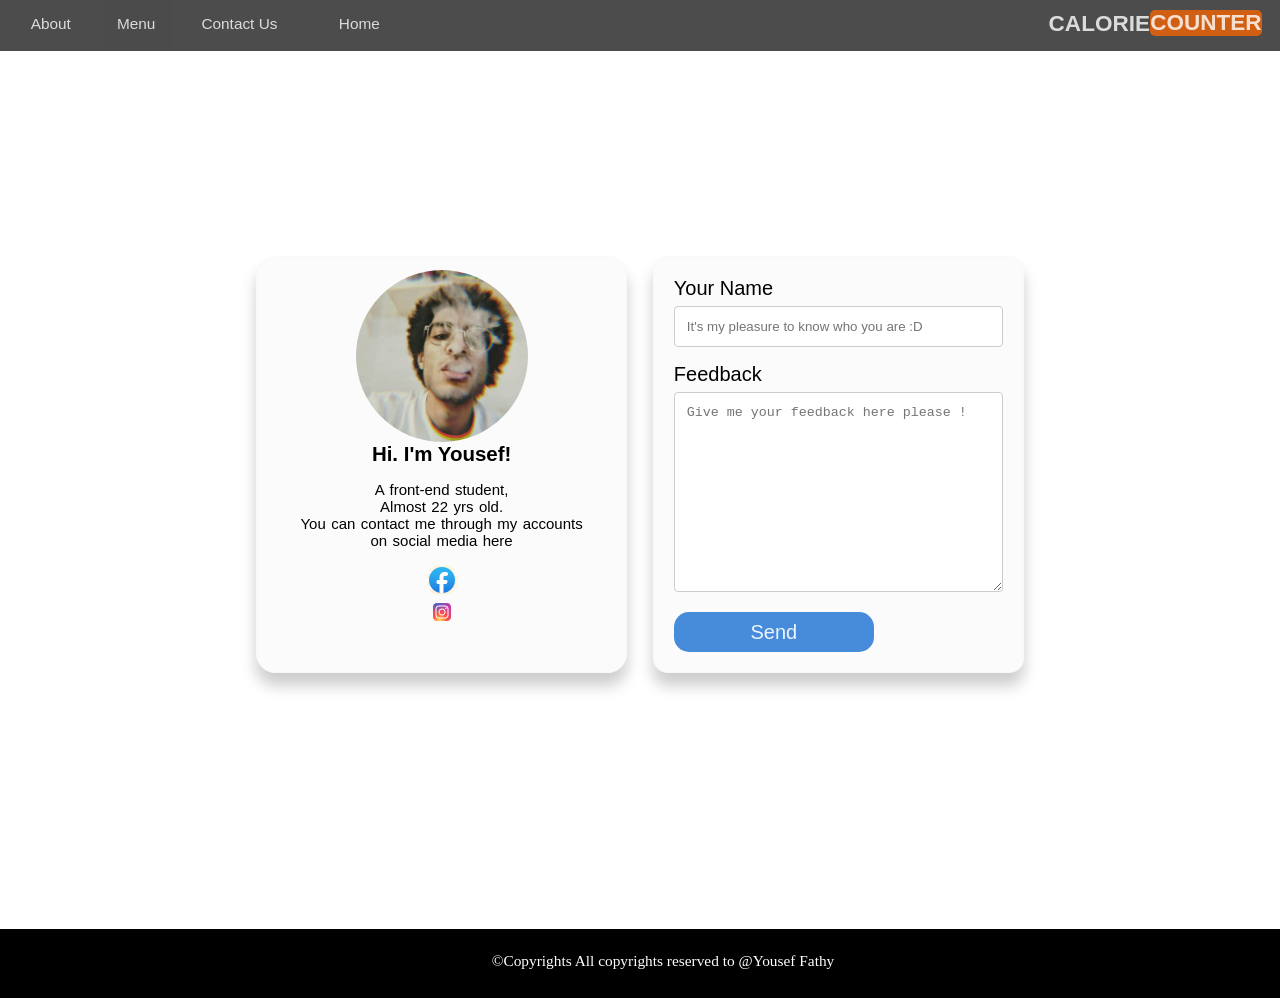
==== html/contact.html @ 0094a79c "CalorieCounter" ====
<!DOCTYPE html>
<html lang="en">
<head>
    <meta charset="UTF-8">
    <meta name="viewport" content="width=device-width, initial-scale=1.0">
    <link rel="stylesheet" href="../css/contact.css">
    <link rel="icon" href="../img/icons8-hamburger-96.png">
    <title>Contact Us</title>
</head>
<body>

    <nav class="Navbar">
        <a href="about.html">About</a>
        <div class="dropdown">
            <button class="dropbtn">Menu</button>
            <div class="dropdown-content">
              <a href="meal.html">MEALS</a>
              <a href="#">DESSERTS</a>
              <a href="drink.html">DRINKS</a>
            </div>
          </div>
        <a href="contact.html">Contact Us</a>
        <a href="main.html">Home</a>
        <div id="logo">
          <h1>CALORIE<span>COUNTER</span></h1>
        </div>
      </nav>

      
    <div class="grid">

  <div class="contents">
      <div class="flx">
      <img src="../img/joe.jpg">
    <h1>Hi. I'm Yousef!</h1>
    <p class="paragraph">A front-end student,<br> Almost 22 yrs old.<br> 
        You can contact me through my accounts on social media here</p>
    <a href="https://www.facebook.com/profile.php?id=100009184270762"><img src="../img/icons8-facebook-64.png"></a>
    <a href="https://www.instagram.com/yousef_fathy10/"><img src="../img/icons8-instagram-48.png"></a>
  </div>  

    </div>
    <div class="textme">

        <form action="#popup1">
            <label>Your Name</label>
            <input  type="text" placeholder="It's my pleasure to know who you are :D " >
            <label>Feedback</label>
            <textarea placeholder="Give me your feedback here please !"></textarea>
            <input type="submit" value="Send">
        </form>
    </div>
    </div>





    <div id="popup1" class="overlay">
      <div class="popup">
        <img src="../img/icons8-maintenance-96.png">
        <a class="close" href="#">&times;</a>
        <div class="content">
          <h4>SORRY THIS FEATURE IS UNDER CONSTRUCTION!</h4>
       
          
          </ul>
        </div>
      </div>
      </div>

    <footer id="footer">
        &copy;Copyrights  All  copyrights reserved to @Yousef Fathy
     </footer>
</body>
</html>
---- css/contact.css ----
*
{
    margin:0px;
    padding:0px;
    box-sizing: 0px;
}
html
{
    font-size: 0.8em;
}

.Navbar
{   width:100%;
    height:4em;
    background-color: rgb(0,0,0,0.7);
    position: fixed;
    z-index: 2;
   
}
.Navbar a
{    float:left;
    color:rgb(255,255,255,0.8);
    padding:1em 2em;
    text-decoration: none;
    font-size: 1.2em;
    font-family: sans-serif;
    transition: 0.9s all;
    
}
.Navbar a:hover
{
    background-color:rgb(0,0,0,0.7);
    cursor: pointer;
    padding:0.9em;
}

/* CONTENTS IN THE NAVBAR*/

.dropbtn {
  background-color: rgb(0,0,0,0.01);
  color:rgb(255,255,255,0.8);
  padding: 1em;
  font-size: 1.2em;
  border: none;
  
}

.dropdown {
  position: relative;
  display: inline-block;
  float:left;
}

.dropdown-content {
  display: none;
  position: absolute;
  background-color:rgba(253, 250, 250, 0.2);
  min-width: 6em;
  box-shadow: 0em 1.2em 1.6em 0em rgba(0,0,0,0.2);
  z-index: 1;
}


.dropdown-content a {
  color: black;
  padding: 1.5em 1.6em;
  text-decoration: none;
  display: block;
  width:100%;
  text-align: center;
  box-sizing: border-box;
 
  
}


.dropdown-content a:hover 
{background-color: #ddd;
  transition: 0.9s all;
   padding:1em;
   
}


.dropdown:hover .dropdown-content {display: block;}

.dropdown:hover .dropbtn {background-color: rgb(0,0,0,0.7);
  cursor: pointer;
  transition: 0.9s all;}

#logo
{
  
  float:right;
  padding:0.3em;
  margin-top:0.46em;
  font-size: 1.1em;
  margin-right:1em;
  color: rgb(255, 255, 255,0.8);
        
}

#logo span
{
  background-color: rgba(209, 95, 19);
  padding:0.01em;
  border-radius:5px;
}

.grid
{
    display: grid;
    grid-template-columns:repeat(auto-fit,minmax(300px,1fr));
    grid-gap: 2em;
    padding:20em;
    grid-auto-rows: minmax(100px,auto);
}
.contents
{   
   border:0.0001em solid;
   border-color: rgba(233, 235, 240, 0.2);
   box-shadow: 0em 1em 1.2em 0em rgba(0,0,0,0.2);
    border-radius: 20px;
    background-color: rgba(250, 250, 250, 0.7058);
    text-align: center;

}

.grid div img 
{
    width:50%;
    border-radius: 360px;


}
.paragraph
{
 width:20em;
 padding:1em;
 word-spacing: 0.1rem;
 font-size: 15px;
 font-family: Arial, "Helvetica Neue", Helvetica, sans-serif;
}
h1
{
  font-size: 1.6em;
  font-family: Arial, "Helvetica Neue", Helvetica, sans-serif;
}

.flx
{
  display:flex;
  flex-direction: column;
  align-items: center;
  padding:1em;
}

.textme
{border:0.0001em solid;
border-color: rgba(233, 235, 240, 0.2);
box-shadow: 0em 1em 1.2em 0em rgba(0,0,0,0.2);
 border-radius: 15px;
 background-color: rgba(250, 250, 250, 0.7058);
 padding:20px;

}
input[type=text]  {
    width: 100%; 
    padding: 12px; 
    border: 1px solid #ccc;
    border-radius: 4px; 
    box-sizing: border-box; /* Make sure that padding and width stays in place */
    margin-top: 6px; 
    margin-bottom: 16px; 
    resize: vertical /* Allow the user to vertically resize the textarea (not horizontally) */
  }
textarea
  {
    width: 100%; /* Full width */
    padding: 12px; /* Some padding */ 
    border: 1px solid #ccc; /* Gray border */
    border-radius: 4px; /* Rounded borders */
    box-sizing: border-box; /* Make sure that padding and width stays in place */
    margin-top: 6px; /* Add a top margin */
    margin-bottom: 16px; /* Bottom margin */
    resize: vertical; /* Allow the user to vertically resize the textarea (not horizontally) */
    height:200px;
    
  }
 .textme label
 { font-size: 20px;
    font-weight: 400;
    font-family: Arial, "Helvetica Neue", Helvetica, sans-serif;

 } 
 input[type="submit"]
 { border:0px;
  width:200px;
  height:40px;
  background-color: rgb(70, 140, 219);
  border-radius: 15px;
  color:rgb(255, 255, 255,0.9);
  font-size:20px;
  font-weight: 400px;
  font-family: Arial, "Helvetica Neue", Helvetica, sans-serif;
 }
 input[type="submit"]:hover
 {   color:black;
     cursor: pointer;
     background-color: rgb(12, 191, 214);
    
     
 }

 .overlay {
  position: fixed;
  top: 0;
  z-index: 9;
  display: flex;
  height: 100%;
  width: 100%;
  left: 0;
  right: 0;
  background: rgba(0, 0, 0, 0.7);
  transition: opacity 500ms;
  visibility: hidden;
  opacity: 0;
  justify-content: center;
  align-items: center;
}


  
  .overlay:target {
    visibility: visible;
    opacity: 1;
  }
  
  .popup {
    margin: 0;
    padding: 20px;
    background: #fff;
    border-radius: 5px;
    max-height: 90%;
    overflow: auto;
    width: 30%;
    position: relative;
    transition: all 5s ease-in-out;
}
  
  
  .popup h4 {
    margin-top: 0;
    color: #333;
    font-family: Tahoma, Arial, sans-serif;
    text-align: center;
  }
  .popup .close {
    position: absolute;
    top: 20px;
    right: 30px;
    transition: all 200ms;
    font-size: 30px;
    font-weight: bold;
    text-decoration: none;
    color: #333;
  }
  .popup .close:hover {
    color: #06D85F;
  }
  .popup .content {
    max-height: 30%;
    overflow: auto;
    line-height: 20pt;
  }
  .popup img
  { margin-left:6.5em;
    width:50%;
    height:50%;
  }
  
@media (max-width:768px)
{
  .popup img
  {
     margin-left:5em;
  }
  .popup{
    width: 70%;
  }
}


 /*FOOTER STYLE*/
#footer
{ 
  width:100vw;
  background-color: rgba(0,0,0);
  color:white;
  height:1.5em;
  padding:1.5em;
  font-size: 1.2em;
  font-weight: 200;
  font-family: 'Times New Roman', Times, serif;
  text-align: center;

}
@media (max-width:768px)
{
    .grid
    {
        padding:8em;
    }
    #logo
    {
        visibility: hidden;
    }
}
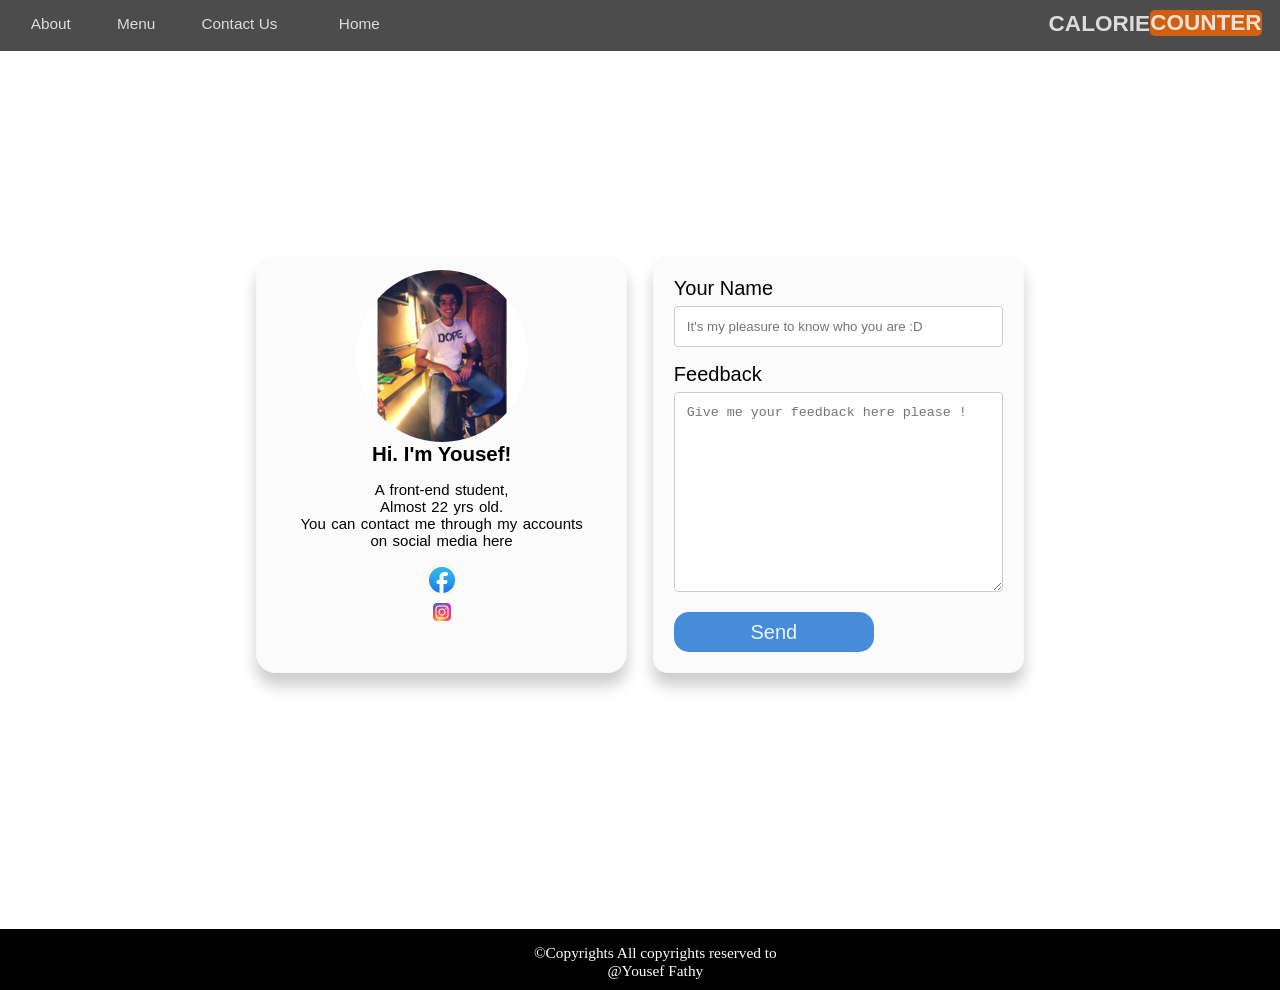
==== commit 250a7795: "footer and css" ====
--- a/html/contact.html
+++ b/html/contact.html
@@ -10,7 +10,7 @@
 <body>
 
     <nav class="Navbar">
-        <a href="about.html">About</a>
+        <a href="index.html">About</a>
         <div class="dropdown">
             <button class="dropbtn">Menu</button>
             <div class="dropdown-content">
@@ -70,7 +70,7 @@
       </div>
 
     <footer id="footer">
-        &copy;Copyrights  All  copyrights reserved to @Yousef Fathy
+        &copy;Copyrights  All  copyrights reserved to <br>@Yousef Fathy
      </footer>
 </body>
 </html>
--- a/css/contact.css
+++ b/css/contact.css
@@ -173,6 +173,11 @@
     margin-top: 6px; 
     margin-bottom: 16px; 
     resize: vertical /* Allow the user to vertically resize the textarea (not horizontally) */
+  }
+
+  input[type=text]:hover
+  {
+    padding:40px;
   }
 textarea
   {
@@ -288,6 +293,16 @@
   .popup{
     width: 70%;
   }
+  .Navbar
+  {
+    display: flex;
+    flex-direction: row;
+  }
+  .navbar a 
+  {
+    padding:1em 1em;
+  }
+  
 }
 
 
@@ -297,8 +312,8 @@
   width:100vw;
   background-color: rgba(0,0,0);
   color:white;
-  height:1.5em;
-  padding:1.5em;
+  height:2em;
+  padding:1em;
   font-size: 1.2em;
   font-weight: 200;
   font-family: 'Times New Roman', Times, serif;
@@ -309,10 +324,15 @@
 {
     .grid
     {
-        padding:8em;
+        padding:10px;
+     
     }
     #logo
     {
         visibility: hidden;
     }
+    #footer
+    {
+      font-size:1em;
+    }
 }
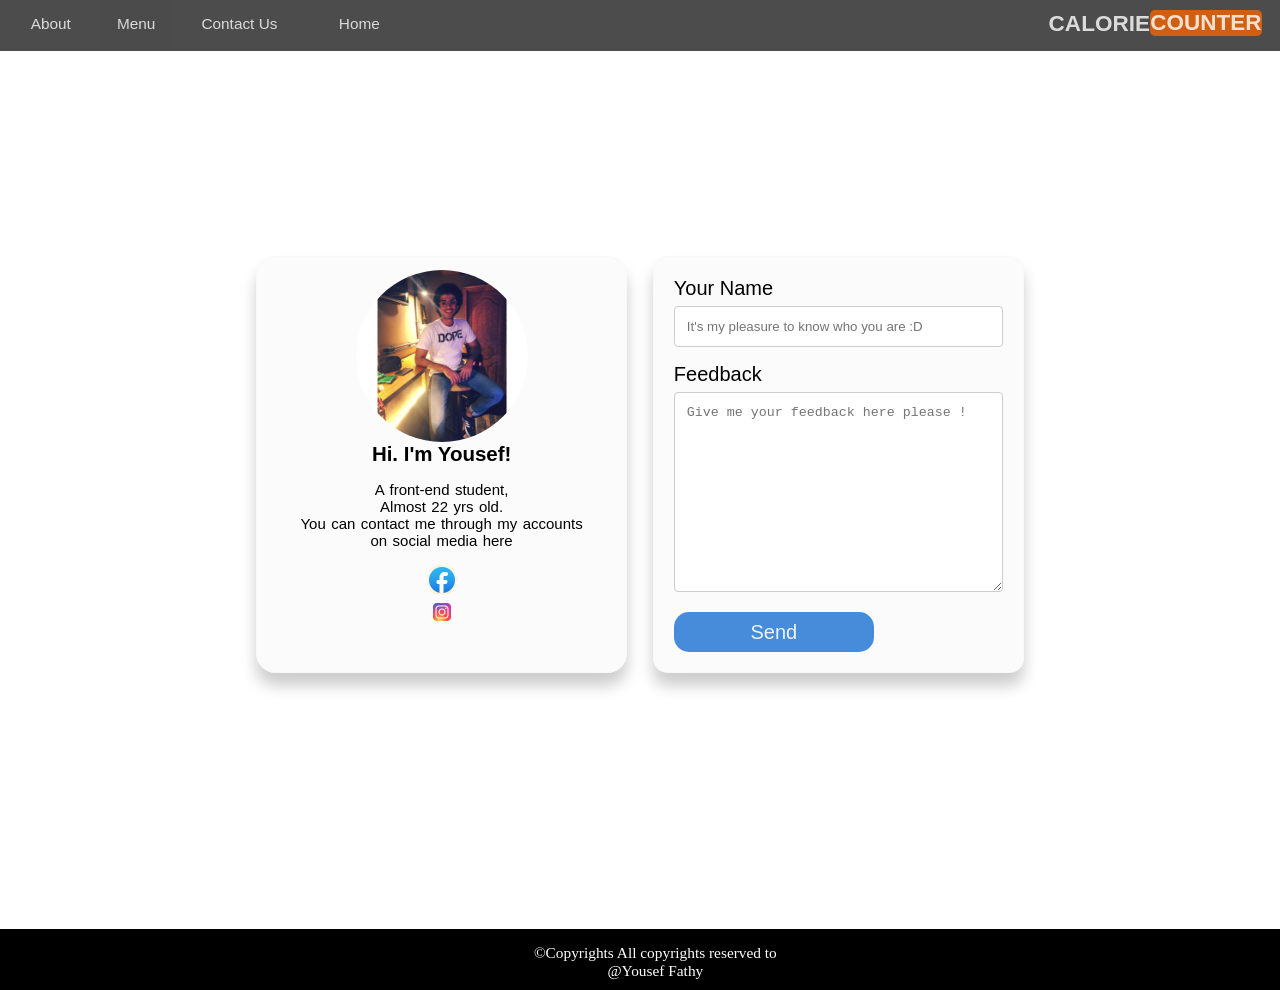
==== commit 2a2e6cfd: "html" ====
--- a/html/contact.html
+++ b/html/contact.html
@@ -15,7 +15,7 @@
             <button class="dropbtn">Menu</button>
             <div class="dropdown-content">
               <a href="meal.html">MEALS</a>
-              <a href="#">DESSERTS</a>
+              <a href="dessert.html">DESSERTS</a>
               <a href="drink.html">DRINKS</a>
             </div>
           </div>
--- a/css/contact.css
+++ b/css/contact.css
@@ -175,10 +175,7 @@
     resize: vertical /* Allow the user to vertically resize the textarea (not horizontally) */
   }
 
-  input[type=text]:hover
-  {
-    padding:40px;
-  }
+
 textarea
   {
     width: 100%; /* Full width */
